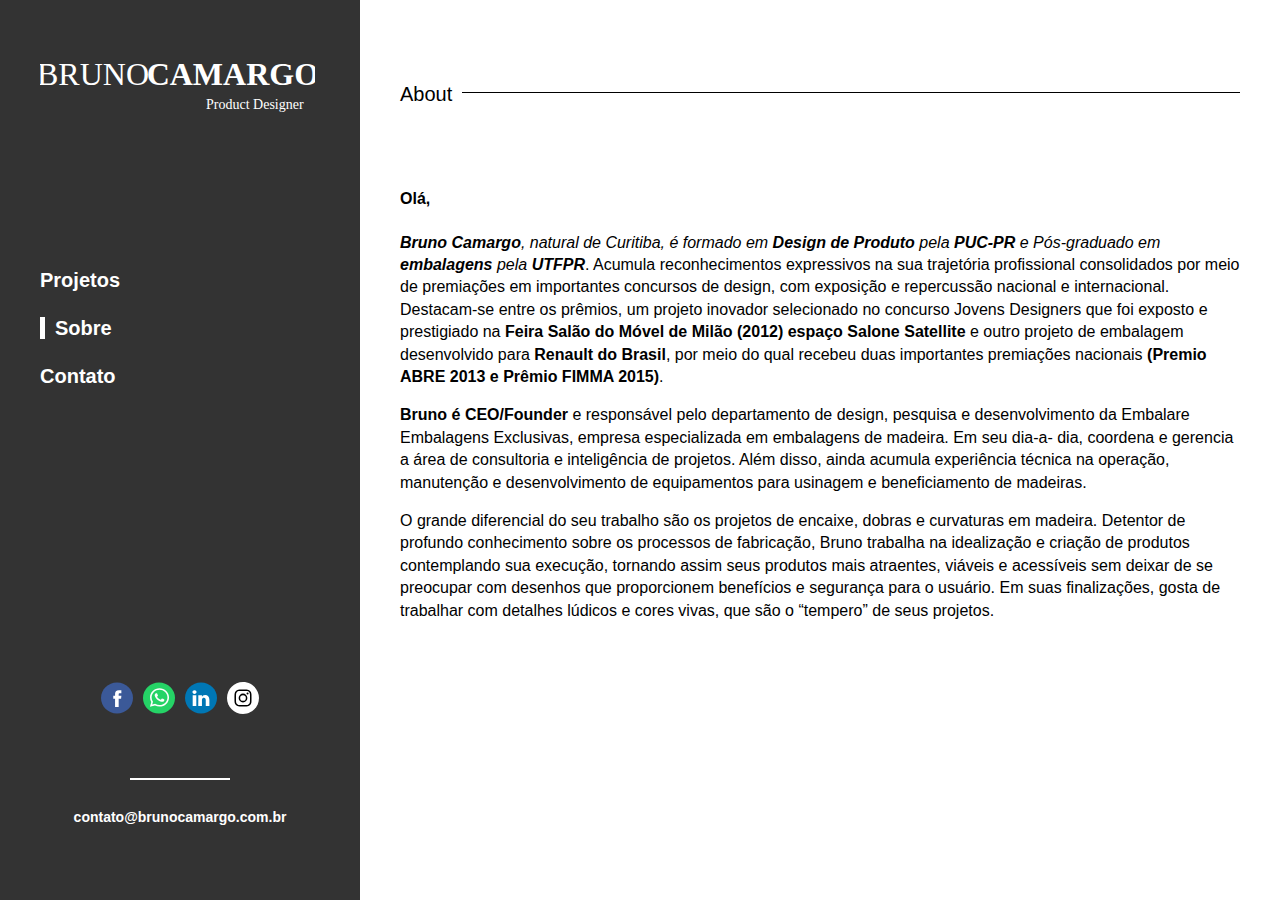
==== about.html @ 39412e5d "Update new site" ====
<!doctype html><html class="no-js"><head><meta charset="utf-8"><meta name="description" content=""><meta name="viewport" content="width=device-width,initial-scale=1"><title>Sobre | Bruno Camargo - Product Designer</title><link rel="apple-touch-icon" href="apple-touch-icon.png"><link rel="stylesheet" href="styles/vendor.css"><link rel="stylesheet" href="styles/main.css"><script src="scripts/vendor/modernizr.js"></script></head><body><!--[if IE]><p class="browserupgrade">You are using an <strong>outdated</strong> browser. Please <a href="http://browsehappy.com/">upgrade your browser</a> to improve your experience.</p><![endif]--><main class="main"><aside class="sidebar"><h1 class="logo"><a href="/index.html" title="Bruno Camargo | Product Designer"><img src="images/logo.svg" alt="Bruno Camargo | Product Designer"></a></h1><ul class="menu"><li class="menu__item"><a href="/index.html" title="Projetos" class="menu__anchor">Projetos</a></li><li class="menu__item menu__item--active"><a href="/about.html" title="Sobre" class="menu__anchor">Sobre</a></li><li class="menu__item"><a href="/contact.html" title="Contato" class="menu__anchor">Contato</a></li></ul><div class="sidebar__footer"><ul class="social"><li class="social__item"><a href="https://www.facebook.com/brunocamargo.com.br" title="Facebook" target="_blank" class="social__anchor social__anchor--facebook">Facebook</a></li><li class="social__item"><a href="#" title="WhatsApp" target="_blank" class="social__anchor social__anchor--whatsapp">WhatsApp</a></li><li class="social__item"><a href="https://www.linkedin.com/in/bruno-camargo-designer" title="LinkedIn" target="_blank" class="social__anchor social__anchor--linkedin">LinkedIn</a></li><li class="social__item"><a href="#" title="Instagram" target="_blank" class="social__anchor social__anchor--instagram">Instagram</a></li></ul><h6 class="contact"><a href="mailto:contato@brunocamargo.com.br" title="Contato | Bruno Camargo - Product Designer" target="_blank" class="contact__email">contato@brunocamargo.com.br</a></h6></div></aside><div class="content"><div class="wrap"><h2 class="page__info"><span class="page__title">About</span></h2><div class="content__main"><h4><strong>Olá</strong>,</h4><p><em><strong>Bruno Camargo</strong>, natural de Curitiba, é formado em <strong>Design de Produto</strong> pela <strong>PUC-PR</strong> e Pós-graduado em <strong>embalagens</strong> pela <strong>UTFPR</strong></em>. Acumula reconhecimentos expressivos na sua trajetória profissional consolidados por meio de premiações em importantes concursos de design, com exposição e repercussão nacional e internacional. Destacam-se entre os prêmios, um projeto inovador selecionado no concurso Jovens Designers que foi exposto e prestigiado na <strong>Feira Salão do Móvel de Milão (2012) espaço Salone Satellite</strong> e outro projeto de embalagem desenvolvido para <strong>Renault do Brasil</strong>, por meio do qual recebeu duas importantes premiações nacionais <strong>(Premio ABRE 2013 e Prêmio FIMMA 2015)</strong>.</p><p><strong>Bruno é CEO/Founder</strong> e responsável pelo departamento de design, pesquisa e desenvolvimento da Embalare Embalagens Exclusivas, empresa especializada em embalagens de madeira. Em seu dia-a- dia, coordena e gerencia a área de consultoria e inteligência de projetos. Além disso, ainda acumula experiência técnica na operação, manutenção e desenvolvimento de equipamentos para usinagem e beneficiamento de madeiras.</p><p>O grande diferencial do seu trabalho são os projetos de encaixe, dobras e curvaturas em madeira. Detentor de profundo conhecimento sobre os processos de fabricação, Bruno trabalha na idealização e criação de produtos contemplando sua execução, tornando assim seus produtos mais atraentes, viáveis e acessíveis sem deixar de se preocupar com desenhos que proporcionem benefícios e segurança para o usuário. Em suas finalizações, gosta de trabalhar com detalhes lúdicos e cores vivas, que são o “tempero” de seus projetos.</p></div></div></div></main><script>!function(e,a,t,n,g,c){e.GoogleAnalyticsObject=n,e.ga||(e.ga=function(){(e.ga.q=e.ga.q||[]).push(arguments)}),e.ga.l=+new Date,g=a.createElement(t),c=a.getElementsByTagName(t)[0],g.src="https://www.google-analytics.com/analytics.js",c.parentNode.insertBefore(g,c)}(window,document,"script","ga"),ga("create","UA-XXXXX-X"),ga("send","pageview")</script><script src="scripts/vendor.js"></script><script src="scripts/main.js"></script></body></html>
---- styles/main.css ----
*{box-sizing:border-box;outline:none}body{font-family:Open Sans,sans-serif;line-height:1.4}a{text-decoration:none}.main{display:-ms-flexbox;display:flex;-ms-flex-align:start;align-items:flex-start}.sidebar{width:360px;height:100vh;padding:40px;background-color:#333}.sidebar,.sidebar__footer{display:-ms-flexbox;display:flex;-ms-flex-direction:column;flex-direction:column}.sidebar__footer{-ms-flex-pack:center;justify-content:center;-ms-flex-align:center;align-items:center;margin-top:auto}.content{width:calc(100% - 360px);max-height:100vh;padding:80px 40px;overflow-y:scroll}.content__main{font-family:Open Sans,sans-serif}.content__main img{display:inline-block;max-width:100%;height:auto}.logo{margin-bottom:125px}.logo img{display:inline-block;max-width:100%;height:auto}.menu{list-style-type:none;padding:0}.menu__item{margin-top:20px}.menu__item:first-child{margin-top:0}.menu__item--active .menu__anchor{padding-left:10px;border-left:5px solid #fff}.menu__anchor{font-family:Open Sans,sans-serif;font-size:20px;font-weight:600;color:#fff;border-left:0 solid transparent;transition:all .4s ease-out}.menu__anchor:hover{padding-left:10px;color:#fff;text-decoration:none;border-left:5px solid #fff}.social{display:-ms-flexbox;display:flex;-ms-flex-pack:center;justify-content:center;-ms-flex-align:center;align-items:center;list-style-type:none;padding:0}.social__item{margin:5px}.social__anchor{display:block;width:32px;height:32px;text-indent:-9999px;background-repeat:no-repeat;background-size:32px 32px;background-position:50%;transition:all .4s ease-out}.social__anchor:hover{transform:scale(.85);transform:scale3d(.85,.85,.85)}.social__anchor--facebook{background-image:url(../images/icon-facebook.svg)}.social__anchor--twitter{background-image:url(../images/icon-twitter.svg)}.social__anchor--whatsapp{background-image:url(../images/icon-whatsapp.svg)}.social__anchor--linkedin{background-image:url(../images/icon-linkedin.svg)}.social__anchor--behance{background-image:url(../images/icon-behance.svg)}.social__anchor--instagram{background-image:url(../images/icon-instagram.svg)}.contact{font-family:Open Sans,sans-serif;font-size:14px;font-weight:600}.contact__email{position:relative;display:inline-block;padding-top:30px;margin-top:10px;color:#fff;transition:all .4s ease-out}.contact__email:hover{color:#fff;text-decoration:none;opacity:.5}.contact__email:before{position:absolute;top:0;left:50%;width:100px;height:2px;margin-left:-50px;background-color:#fff;content:""}.contact__box{display:-ms-flexbox;display:flex;-ms-flex-pack:center;justify-content:center;-ms-flex-align:center;align-items:center;-ms-flex-direction:column;flex-direction:column;width:100%;height:650px;background-repeat:no-repeat;background-position:50%;background-size:cover}.contact__title{font-size:50px}.contact__button,.contact__title{font-family:Open Sans,sans-serif;color:#fff}.contact__button{padding:15px 30px;font-size:20px;border:3px solid #fff;transition:all .4s ease-out}.contact__button:hover{color:#000;background-color:#fff}.page__info{position:relative;z-index:5;margin-top:0;margin-bottom:80px;padding-right:20px;font-family:Open Sans,sans-serif;font-size:20px;font-weight:100}.page__info:after{position:absolute;top:12px;left:0;z-index:3;width:100%;height:1px;background-color:#000;content:""}.page__title{position:relative;z-index:4;padding-right:10px;background-color:#fff}.page__subtitle{display:block;font-size:14px;font-weight:700}.project{display:-ms-flexbox;display:flex;-ms-flex-pack:justify;justify-content:space-between;-ms-flex-wrap:wrap;flex-wrap:wrap}.project__item{display:block;width:48.5%;margin-top:40px;color:#000;text-align:center;transition:all .4s ease-out}.project__item:first-child,.project__item:nth-child(2){margin-top:0}.project__item:hover{text-decoration:none;transform:scale(.95);transform:scale3d(.95,.95,.95)}.project__img{display:block;max-width:100%;height:auto;margin-bottom:10px}.project__img img{display:block;width:100%;height:290px;-o-object-fit:cover;object-fit:cover}.project__title{font-size:24px}.project__cat,.project__title{margin-top:0;margin-bottom:0;font-family:Open Sans,sans-serif}.project__cat{font-size:14px}@media screen and (max-width:1080px){.project__img img{height:200px}}@media screen and (max-width:960px){.project__img img{height:120px}}@media screen and (max-width:768px){.sidebar{width:200px;padding:10px 20px}.content{width:calc(100% - 200px)}.project__item{width:100%}.project__item:first-child,.project__item:nth-child(2){margin-top:40px}.project__item img{height:290px}.menu__anchor{font-size:14px}.social{-ms-flex-wrap:wrap;flex-wrap:wrap}.contact__email{font-size:10px}.contact__box{height:300px}}@media screen and (max-width:540px){.sidebar{width:100px;padding:10px}.menu{text-align:center}.content{width:calc(100% - 100px)}.contact__email{display:none}.contact__title{font-size:24px}.contact__button{font-size:14px}}
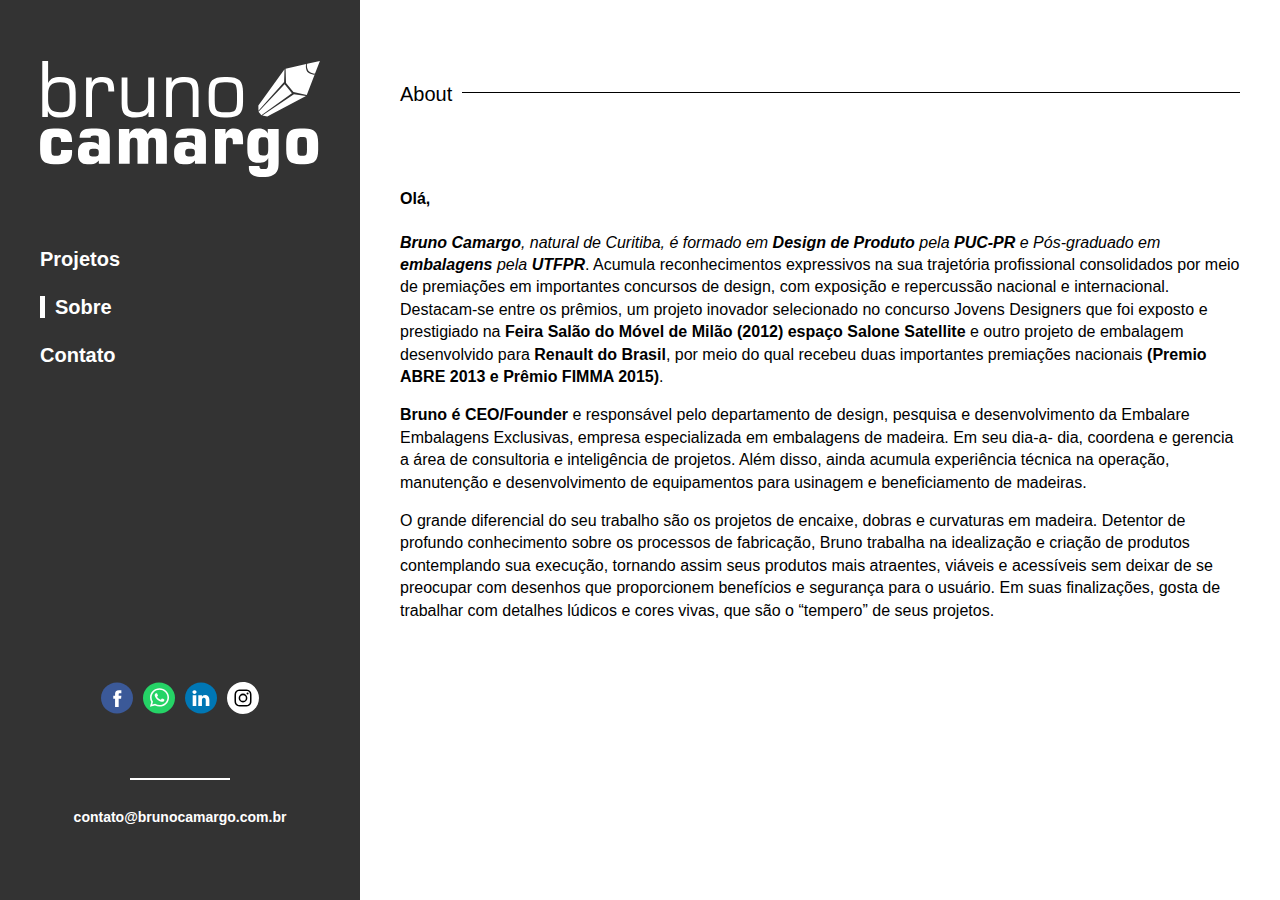
==== commit e12501e3: "Update projects and added new logo" ====
--- a/about.html
+++ b/about.html
@@ -1 +1 @@
-<!doctype html><html class="no-js"><head><meta charset="utf-8"><meta name="description" content=""><meta name="viewport" content="width=device-width,initial-scale=1"><title>Sobre | Bruno Camargo - Product Designer</title><link rel="apple-touch-icon" href="apple-touch-icon.png"><link rel="stylesheet" href="styles/vendor.css"><link rel="stylesheet" href="styles/main.css"><script src="scripts/vendor/modernizr.js"></script></head><body><!--[if IE]><p class="browserupgrade">You are using an <strong>outdated</strong> browser. Please <a href="http://browsehappy.com/">upgrade your browser</a> to improve your experience.</p><![endif]--><main class="main"><aside class="sidebar"><h1 class="logo"><a href="/index.html" title="Bruno Camargo | Product Designer"><img src="images/logo.svg" alt="Bruno Camargo | Product Designer"></a></h1><ul class="menu"><li class="menu__item"><a href="/index.html" title="Projetos" class="menu__anchor">Projetos</a></li><li class="menu__item menu__item--active"><a href="/about.html" title="Sobre" class="menu__anchor">Sobre</a></li><li class="menu__item"><a href="/contact.html" title="Contato" class="menu__anchor">Contato</a></li></ul><div class="sidebar__footer"><ul class="social"><li class="social__item"><a href="https://www.facebook.com/brunocamargo.com.br" title="Facebook" target="_blank" class="social__anchor social__anchor--facebook">Facebook</a></li><li class="social__item"><a href="#" title="WhatsApp" target="_blank" class="social__anchor social__anchor--whatsapp">WhatsApp</a></li><li class="social__item"><a href="https://www.linkedin.com/in/bruno-camargo-designer" title="LinkedIn" target="_blank" class="social__anchor social__anchor--linkedin">LinkedIn</a></li><li class="social__item"><a href="#" title="Instagram" target="_blank" class="social__anchor social__anchor--instagram">Instagram</a></li></ul><h6 class="contact"><a href="mailto:contato@brunocamargo.com.br" title="Contato | Bruno Camargo - Product Designer" target="_blank" class="contact__email">contato@brunocamargo.com.br</a></h6></div></aside><div class="content"><div class="wrap"><h2 class="page__info"><span class="page__title">About</span></h2><div class="content__main"><h4><strong>Olá</strong>,</h4><p><em><strong>Bruno Camargo</strong>, natural de Curitiba, é formado em <strong>Design de Produto</strong> pela <strong>PUC-PR</strong> e Pós-graduado em <strong>embalagens</strong> pela <strong>UTFPR</strong></em>. Acumula reconhecimentos expressivos na sua trajetória profissional consolidados por meio de premiações em importantes concursos de design, com exposição e repercussão nacional e internacional. Destacam-se entre os prêmios, um projeto inovador selecionado no concurso Jovens Designers que foi exposto e prestigiado na <strong>Feira Salão do Móvel de Milão (2012) espaço Salone Satellite</strong> e outro projeto de embalagem desenvolvido para <strong>Renault do Brasil</strong>, por meio do qual recebeu duas importantes premiações nacionais <strong>(Premio ABRE 2013 e Prêmio FIMMA 2015)</strong>.</p><p><strong>Bruno é CEO/Founder</strong> e responsável pelo departamento de design, pesquisa e desenvolvimento da Embalare Embalagens Exclusivas, empresa especializada em embalagens de madeira. Em seu dia-a- dia, coordena e gerencia a área de consultoria e inteligência de projetos. Além disso, ainda acumula experiência técnica na operação, manutenção e desenvolvimento de equipamentos para usinagem e beneficiamento de madeiras.</p><p>O grande diferencial do seu trabalho são os projetos de encaixe, dobras e curvaturas em madeira. Detentor de profundo conhecimento sobre os processos de fabricação, Bruno trabalha na idealização e criação de produtos contemplando sua execução, tornando assim seus produtos mais atraentes, viáveis e acessíveis sem deixar de se preocupar com desenhos que proporcionem benefícios e segurança para o usuário. Em suas finalizações, gosta de trabalhar com detalhes lúdicos e cores vivas, que são o “tempero” de seus projetos.</p></div></div></div></main><script>!function(e,a,t,n,g,c){e.GoogleAnalyticsObject=n,e.ga||(e.ga=function(){(e.ga.q=e.ga.q||[]).push(arguments)}),e.ga.l=+new Date,g=a.createElement(t),c=a.getElementsByTagName(t)[0],g.src="https://www.google-analytics.com/analytics.js",c.parentNode.insertBefore(g,c)}(window,document,"script","ga"),ga("create","UA-XXXXX-X"),ga("send","pageview")</script><script src="scripts/vendor.js"></script><script src="scripts/main.js"></script></body></html>+<!doctype html><html class="no-js"><head><meta charset="utf-8"><meta name="description" content=""><meta name="viewport" content="width=device-width,initial-scale=1"><title>Sobre | Bruno Camargo - Product Designer</title><link rel="apple-touch-icon" sizes="57x57" href="/images/favicon/apple-icon-57x57.png"><link rel="apple-touch-icon" sizes="60x60" href="/images/favicon/apple-icon-60x60.png"><link rel="apple-touch-icon" sizes="72x72" href="/images/favicon/apple-icon-72x72.png"><link rel="apple-touch-icon" sizes="76x76" href="/images/favicon/apple-icon-76x76.png"><link rel="apple-touch-icon" sizes="114x114" href="/images/favicon/apple-icon-114x114.png"><link rel="apple-touch-icon" sizes="120x120" href="/images/favicon/apple-icon-120x120.png"><link rel="apple-touch-icon" sizes="144x144" href="/images/favicon/apple-icon-144x144.png"><link rel="apple-touch-icon" sizes="152x152" href="/images/favicon/apple-icon-152x152.png"><link rel="apple-touch-icon" sizes="180x180" href="/images/favicon/apple-icon-180x180.png"><link rel="icon" type="image/png" sizes="192x192" href="/images/favicon/android-icon-192x192.png"><link rel="icon" type="image/png" sizes="32x32" href="/images/favicon/favicon-32x32.png"><link rel="icon" type="image/png" sizes="96x96" href="/images/favicon/favicon-96x96.png"><link rel="icon" type="image/png" sizes="16x16" href="/images/favicon/favicon-16x16.png"><link rel="manifest" href="/images/favicon/manifest.json"><meta name="msapplication-TileColor" content="#ffffff"><meta name="msapplication-TileImage" content="/ms-icon-144x144.png"><meta name="theme-color" content="#ffffff"><link rel="stylesheet" href="styles/vendor.css"><link rel="stylesheet" href="styles/main.css"><script src="scripts/vendor/modernizr.js"></script></head><body><!--[if IE]><p class="browserupgrade">You are using an <strong>outdated</strong> browser. Please <a href="http://browsehappy.com/">upgrade your browser</a> to improve your experience.</p><![endif]--><main class="main"><aside class="sidebar"><h1 class="logo"><a href="/index.html" title="Bruno Camargo | Product Designer"><img src="images/logo-bruno-white.svg" alt="Bruno Camargo | Product Designer"></a></h1><ul class="menu"><li class="menu__item"><a href="/index.html" title="Projetos" class="menu__anchor">Projetos</a></li><li class="menu__item menu__item--active"><a href="/about.html" title="Sobre" class="menu__anchor">Sobre</a></li><li class="menu__item"><a href="/contact.html" title="Contato" class="menu__anchor">Contato</a></li></ul><div class="sidebar__footer"><ul class="social"><li class="social__item"><a href="https://www.facebook.com/brunocamargo.com.br" title="Facebook" target="_blank" class="social__anchor social__anchor--facebook">Facebook</a></li><li class="social__item"><a href="#" title="WhatsApp" target="_blank" class="social__anchor social__anchor--whatsapp">WhatsApp</a></li><li class="social__item"><a href="https://www.linkedin.com/in/bruno-camargo-designer" title="LinkedIn" target="_blank" class="social__anchor social__anchor--linkedin">LinkedIn</a></li><li class="social__item"><a href="#" title="Instagram" target="_blank" class="social__anchor social__anchor--instagram">Instagram</a></li></ul><h6 class="contact"><a href="mailto:contato@brunocamargo.com.br" title="Contato | Bruno Camargo - Product Designer" target="_blank" class="contact__email">contato@brunocamargo.com.br</a></h6></div></aside><div class="content"><div class="wrap"><h2 class="page__info"><span class="page__title">About</span></h2><div class="content__main"><h4><strong>Olá</strong>,</h4><p><em><strong>Bruno Camargo</strong>, natural de Curitiba, é formado em <strong>Design de Produto</strong> pela <strong>PUC-PR</strong> e Pós-graduado em <strong>embalagens</strong> pela <strong>UTFPR</strong></em>. Acumula reconhecimentos expressivos na sua trajetória profissional consolidados por meio de premiações em importantes concursos de design, com exposição e repercussão nacional e internacional. Destacam-se entre os prêmios, um projeto inovador selecionado no concurso Jovens Designers que foi exposto e prestigiado na <strong>Feira Salão do Móvel de Milão (2012) espaço Salone Satellite</strong> e outro projeto de embalagem desenvolvido para <strong>Renault do Brasil</strong>, por meio do qual recebeu duas importantes premiações nacionais <strong>(Premio ABRE 2013 e Prêmio FIMMA 2015)</strong>.</p><p><strong>Bruno é CEO/Founder</strong> e responsável pelo departamento de design, pesquisa e desenvolvimento da Embalare Embalagens Exclusivas, empresa especializada em embalagens de madeira. Em seu dia-a- dia, coordena e gerencia a área de consultoria e inteligência de projetos. Além disso, ainda acumula experiência técnica na operação, manutenção e desenvolvimento de equipamentos para usinagem e beneficiamento de madeiras.</p><p>O grande diferencial do seu trabalho são os projetos de encaixe, dobras e curvaturas em madeira. Detentor de profundo conhecimento sobre os processos de fabricação, Bruno trabalha na idealização e criação de produtos contemplando sua execução, tornando assim seus produtos mais atraentes, viáveis e acessíveis sem deixar de se preocupar com desenhos que proporcionem benefícios e segurança para o usuário. Em suas finalizações, gosta de trabalhar com detalhes lúdicos e cores vivas, que são o “tempero” de seus projetos.</p></div></div></div></main><script>!function(e,a,t,n,g,c){e.GoogleAnalyticsObject=n,e.ga||(e.ga=function(){(e.ga.q=e.ga.q||[]).push(arguments)}),e.ga.l=+new Date,g=a.createElement(t),c=a.getElementsByTagName(t)[0],g.src="https://www.google-analytics.com/analytics.js",c.parentNode.insertBefore(g,c)}(window,document,"script","ga"),ga("create","UA-134730792-1"),ga("send","pageview")</script><script src="scripts/vendor.js"></script><script src="scripts/main.js"></script></body></html>--- a/styles/main.css
+++ b/styles/main.css
@@ -1 +1 @@
-*{box-sizing:border-box;outline:none}body{font-family:Open Sans,sans-serif;line-height:1.4}a{text-decoration:none}.main{display:-ms-flexbox;display:flex;-ms-flex-align:start;align-items:flex-start}.sidebar{width:360px;height:100vh;padding:40px;background-color:#333}.sidebar,.sidebar__footer{display:-ms-flexbox;display:flex;-ms-flex-direction:column;flex-direction:column}.sidebar__footer{-ms-flex-pack:center;justify-content:center;-ms-flex-align:center;align-items:center;margin-top:auto}.content{width:calc(100% - 360px);max-height:100vh;padding:80px 40px;overflow-y:scroll}.content__main{font-family:Open Sans,sans-serif}.content__main img{display:inline-block;max-width:100%;height:auto}.logo{margin-bottom:125px}.logo img{display:inline-block;max-width:100%;height:auto}.menu{list-style-type:none;padding:0}.menu__item{margin-top:20px}.menu__item:first-child{margin-top:0}.menu__item--active .menu__anchor{padding-left:10px;border-left:5px solid #fff}.menu__anchor{font-family:Open Sans,sans-serif;font-size:20px;font-weight:600;color:#fff;border-left:0 solid transparent;transition:all .4s ease-out}.menu__anchor:hover{padding-left:10px;color:#fff;text-decoration:none;border-left:5px solid #fff}.social{display:-ms-flexbox;display:flex;-ms-flex-pack:center;justify-content:center;-ms-flex-align:center;align-items:center;list-style-type:none;padding:0}.social__item{margin:5px}.social__anchor{display:block;width:32px;height:32px;text-indent:-9999px;background-repeat:no-repeat;background-size:32px 32px;background-position:50%;transition:all .4s ease-out}.social__anchor:hover{transform:scale(.85);transform:scale3d(.85,.85,.85)}.social__anchor--facebook{background-image:url(../images/icon-facebook.svg)}.social__anchor--twitter{background-image:url(../images/icon-twitter.svg)}.social__anchor--whatsapp{background-image:url(../images/icon-whatsapp.svg)}.social__anchor--linkedin{background-image:url(../images/icon-linkedin.svg)}.social__anchor--behance{background-image:url(../images/icon-behance.svg)}.social__anchor--instagram{background-image:url(../images/icon-instagram.svg)}.contact{font-family:Open Sans,sans-serif;font-size:14px;font-weight:600}.contact__email{position:relative;display:inline-block;padding-top:30px;margin-top:10px;color:#fff;transition:all .4s ease-out}.contact__email:hover{color:#fff;text-decoration:none;opacity:.5}.contact__email:before{position:absolute;top:0;left:50%;width:100px;height:2px;margin-left:-50px;background-color:#fff;content:""}.contact__box{display:-ms-flexbox;display:flex;-ms-flex-pack:center;justify-content:center;-ms-flex-align:center;align-items:center;-ms-flex-direction:column;flex-direction:column;width:100%;height:650px;background-repeat:no-repeat;background-position:50%;background-size:cover}.contact__title{font-size:50px}.contact__button,.contact__title{font-family:Open Sans,sans-serif;color:#fff}.contact__button{padding:15px 30px;font-size:20px;border:3px solid #fff;transition:all .4s ease-out}.contact__button:hover{color:#000;background-color:#fff}.page__info{position:relative;z-index:5;margin-top:0;margin-bottom:80px;padding-right:20px;font-family:Open Sans,sans-serif;font-size:20px;font-weight:100}.page__info:after{position:absolute;top:12px;left:0;z-index:3;width:100%;height:1px;background-color:#000;content:""}.page__title{position:relative;z-index:4;padding-right:10px;background-color:#fff}.page__subtitle{display:block;font-size:14px;font-weight:700}.project{display:-ms-flexbox;display:flex;-ms-flex-pack:justify;justify-content:space-between;-ms-flex-wrap:wrap;flex-wrap:wrap}.project__item{display:block;width:48.5%;margin-top:40px;color:#000;text-align:center;transition:all .4s ease-out}.project__item:first-child,.project__item:nth-child(2){margin-top:0}.project__item:hover{text-decoration:none;transform:scale(.95);transform:scale3d(.95,.95,.95)}.project__img{display:block;max-width:100%;height:auto;margin-bottom:10px}.project__img img{display:block;width:100%;height:290px;-o-object-fit:cover;object-fit:cover}.project__title{font-size:24px}.project__cat,.project__title{margin-top:0;margin-bottom:0;font-family:Open Sans,sans-serif}.project__cat{font-size:14px}@media screen and (max-width:1080px){.project__img img{height:200px}}@media screen and (max-width:960px){.project__img img{height:120px}}@media screen and (max-width:768px){.sidebar{width:200px;padding:10px 20px}.content{width:calc(100% - 200px)}.project__item{width:100%}.project__item:first-child,.project__item:nth-child(2){margin-top:40px}.project__item img{height:290px}.menu__anchor{font-size:14px}.social{-ms-flex-wrap:wrap;flex-wrap:wrap}.contact__email{font-size:10px}.contact__box{height:300px}}@media screen and (max-width:540px){.sidebar{width:100px;padding:10px}.menu{text-align:center}.content{width:calc(100% - 100px)}.contact__email{display:none}.contact__title{font-size:24px}.contact__button{font-size:14px}}+*{box-sizing:border-box;outline:none}body{font-family:Open Sans,sans-serif;line-height:1.4}a{text-decoration:none}video{width:100%;height:auto}.main{display:-ms-flexbox;display:flex;-ms-flex-align:start;align-items:flex-start}.sidebar{width:360px;height:100vh;padding:40px;background-color:#333}.sidebar,.sidebar__footer{display:-ms-flexbox;display:flex;-ms-flex-direction:column;flex-direction:column}.sidebar__footer{-ms-flex-pack:center;justify-content:center;-ms-flex-align:center;align-items:center;margin-top:auto}.content{width:calc(100% - 360px);max-height:100vh;padding:80px 40px;overflow-y:scroll}.content__main{font-family:Open Sans,sans-serif}.content__main img{display:inline-block;max-width:100%;height:auto}.logo{margin-bottom:40px}.logo img{display:inline-block;max-width:100%;height:auto}.menu{list-style-type:none;padding:0}.menu__item{margin-top:20px}.menu__item:first-child{margin-top:0}.menu__item--active .menu__anchor{padding-left:10px;border-left:5px solid #fff}.menu__anchor{font-family:Open Sans,sans-serif;font-size:20px;font-weight:600;color:#fff;border-left:0 solid transparent;transition:all .4s ease-out}.menu__anchor:hover{padding-left:10px;color:#fff;text-decoration:none;border-left:5px solid #fff}.social{display:-ms-flexbox;display:flex;-ms-flex-pack:center;justify-content:center;-ms-flex-align:center;align-items:center;list-style-type:none;padding:0}.social__item{margin:5px}.social__anchor{display:block;width:32px;height:32px;text-indent:-9999px;background-repeat:no-repeat;background-size:32px 32px;background-position:50%;transition:all .4s ease-out}.social__anchor:hover{transform:scale(.85);transform:scale3d(.85,.85,.85)}.social__anchor--facebook{background-image:url(../images/icon-facebook.svg)}.social__anchor--twitter{background-image:url(../images/icon-twitter.svg)}.social__anchor--whatsapp{background-image:url(../images/icon-whatsapp.svg)}.social__anchor--linkedin{background-image:url(../images/icon-linkedin.svg)}.social__anchor--behance{background-image:url(../images/icon-behance.svg)}.social__anchor--instagram{background-image:url(../images/icon-instagram.svg)}.contact{font-family:Open Sans,sans-serif;font-size:14px;font-weight:600}.contact__email{position:relative;display:inline-block;padding-top:30px;margin-top:10px;color:#fff;transition:all .4s ease-out}.contact__email:hover{color:#fff;text-decoration:none;opacity:.5}.contact__email:before{position:absolute;top:0;left:50%;width:100px;height:2px;margin-left:-50px;background-color:#fff;content:""}.contact__box{display:-ms-flexbox;display:flex;-ms-flex-pack:center;justify-content:center;-ms-flex-align:center;align-items:center;-ms-flex-direction:column;flex-direction:column;width:100%;height:650px;background-repeat:no-repeat;background-position:50%;background-size:cover}.contact__title{font-size:50px}.contact__button,.contact__title{font-family:Open Sans,sans-serif;color:#fff}.contact__button{padding:15px 30px;font-size:20px;border:3px solid #fff;transition:all .4s ease-out}.contact__button:hover{color:#000;background-color:#fff}.page__info{position:relative;z-index:5;margin-top:0;margin-bottom:80px;padding-right:20px;font-family:Open Sans,sans-serif;font-size:20px;font-weight:100}.page__info:after{position:absolute;top:12px;left:0;z-index:3;width:100%;height:1px;background-color:#000;content:""}.page__title{position:relative;z-index:4;padding-right:10px;background-color:#fff}.page__subtitle{display:block;font-size:14px;font-weight:700}.project{display:-ms-flexbox;display:flex;-ms-flex-pack:justify;justify-content:space-between;-ms-flex-wrap:wrap;flex-wrap:wrap}.project__item{display:block;width:48.5%;margin-top:40px;color:#000;text-align:center;transition:all .4s ease-out}.project__item:first-child,.project__item:nth-child(2){margin-top:0}.project__item:hover{text-decoration:none;transform:scale(.95);transform:scale3d(.95,.95,.95)}.project__img{display:block;max-width:100%;height:auto;margin-bottom:10px}.project__img img{display:block;width:100%;height:290px;-o-object-fit:cover;object-fit:cover}.project__title{font-size:24px}.project__cat,.project__title{margin-top:0;margin-bottom:0;font-family:Open Sans,sans-serif}.project__cat{font-size:14px}@media screen and (max-width:1080px){.project__img img{height:200px}}@media screen and (max-width:960px){.project__img img{height:120px}}@media screen and (max-width:768px){.sidebar{width:200px;padding:10px 20px}.content{width:calc(100% - 200px);padding:40px}.page__info{margin-bottom:0}.project__item{width:100%}.project__item:first-child,.project__item:nth-child(2){margin-top:40px}.project__item img{height:290px}.menu__anchor{font-size:14px}.social{-ms-flex-wrap:wrap;flex-wrap:wrap}.contact__email{font-size:10px}.contact__box{height:300px}}@media screen and (max-width:540px){.sidebar{width:100px;padding:10px}.menu{text-align:center}.content{width:calc(100% - 100px)}.contact__email{display:none}.contact__title{font-size:24px}.contact__button{font-size:14px}}@media screen and (max-width:480px){.logo{margin-bottom:20px}.menu{margin:0}.menu__item{margin-top:10px}.menu__item--active .menu__anchor{border-width:3px}.menu__anchor{font-size:12px}.menu__anchor:hover{border-width:3px}.project__img img{height:200px}.project__title{font-size:18px}.project__cat{font-size:12px}}@media screen and (max-width:400px){.project__img img{height:150px}}